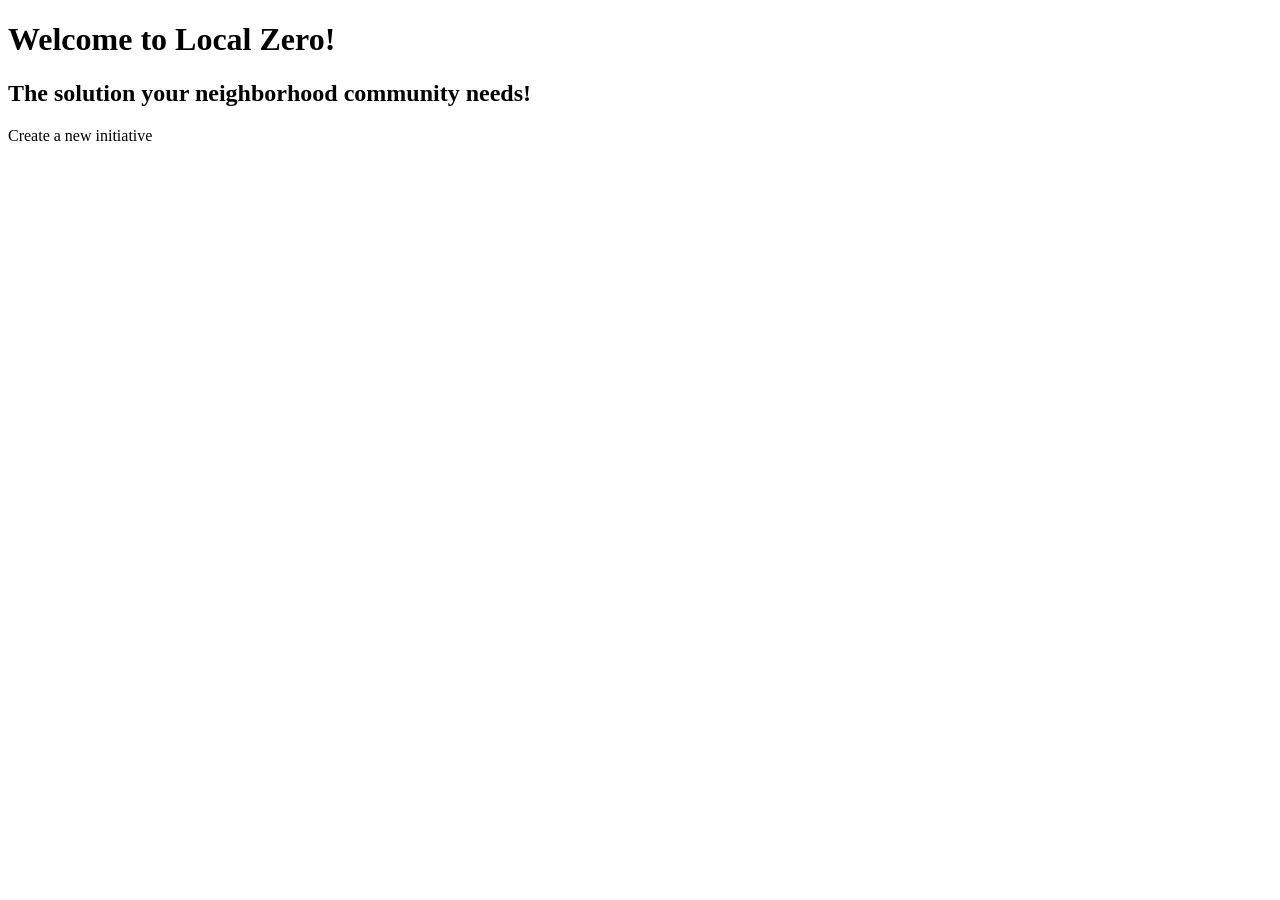
==== src/main/resources/templates/index.html @ 44fbc9cd "simple navbar for checking session cookie" ====
<!DOCTYPE html>
<html lang="en" xmlns:th="http://www.thymeleaf.org" xmlns:sec="http://www.thymeleaf.org/extras/spring-security">
<head>
    <meta charset="UTF-8">
    <meta name="viewport" content="width=device-width, initial-scale=1.0">
    <title>LocalZero - Home Page</title>
    <link rel="stylesheet" href="/styles.css">
    <link rel="stylesheet" th:href="@{/navbar.css}">
</head>
<body>
<div th:replace="~{fragments/navbar :: navbar}"></div>
<div>
    <h1>Welcome to Local Zero!</h1>
    <h2>The solution your neighborhood community needs!</h2>
    <div class="buttons">
        <div class="actions">
            <a th:href="@{/initiatives/create}" class="btn">Create a new initiative</a>
        </div>
    </div>

</div>

</body>
</html>
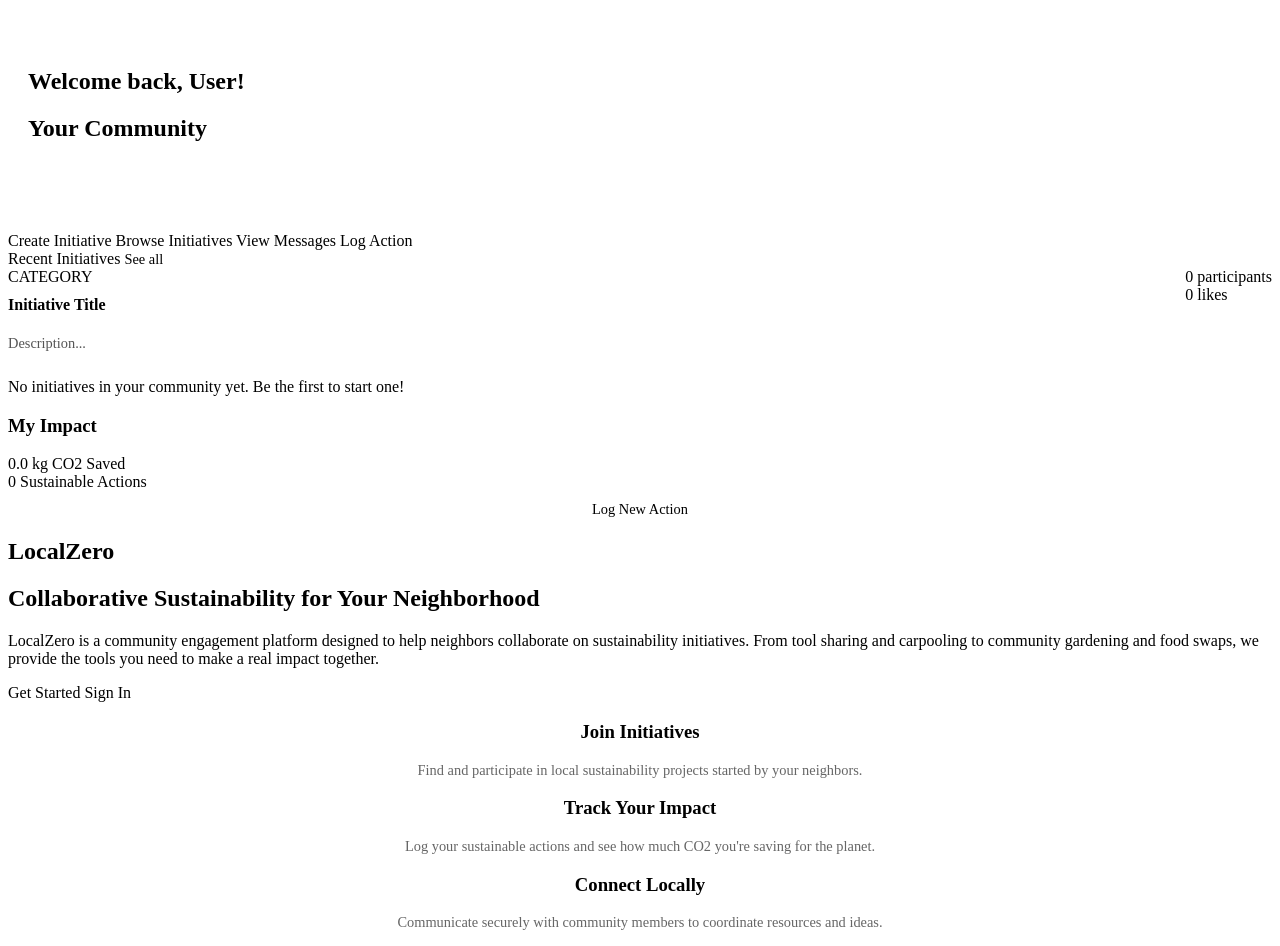
==== commit 07ce05a1: "feat(home): enhance homepage with user-specific initiatives and impact summary" ====
--- a/src/main/resources/templates/index.html
+++ b/src/main/resources/templates/index.html
@@ -4,21 +4,109 @@
     <meta charset="UTF-8">
     <meta name="viewport" content="width=device-width, initial-scale=1.0">
     <title>LocalZero - Home Page</title>
-    <link rel="stylesheet" href="/styles.css">
     <link rel="stylesheet" th:href="@{/navbar.css}">
+    <link rel="stylesheet" th:href="@{/styles.css}">
+    <link rel="stylesheet" th:href="@{/css/messaging.css}">
+    <meta name="_csrf" th:content="${_csrf.token}"/>
+    <meta name="_csrf_header" th:content="${_csrf.headerName}"/>
 </head>
 <body>
-<div th:replace="~{fragments/navbar :: navbar}"></div>
-<div>
-    <h1>Welcome to Local Zero!</h1>
-    <h2>The solution your neighborhood community needs!</h2>
-    <div class="buttons">
-        <div class="actions">
-            <a th:href="@{/initiatives/create}" class="btn">Create a new initiative</a>
+<nav th:replace="~{fragments/navbar :: navbar}"></nav>
+
+<div class="homepage-container">
+    
+    <!-- AUTHENTICATED VIEW -->
+    <div sec:authorize="isAuthenticated()">
+        <section class="hero-section" style="padding: 40px 20px; margin-bottom: 30px;">
+            <h1>Welcome back, <span th:text="${username}">User</span>!</h1>
+            <h2 th:text="${communityName}">Your Community</h2>
+        </section>
+
+        <div class="quick-actions">
+            <a th:href="@{/initiatives/create}" class="btn-primary">Create Initiative</a>
+            <a th:href="@{/initiatives}" class="btn-secondary">Browse Initiatives</a>
+            <a th:href="@{/messages/inbox}" class="btn-secondary">View Messages</a>
+            <a th:href="@{/sustainability/log}" class="btn-secondary">Log Action</a>
+        </div>
+
+        <div class="dashboard-layout">
+            <main>
+                <div class="section-title">
+                    <span>Recent Initiatives</span>
+                    <a th:href="@{/initiatives}" style="font-size: 0.9rem; color: var(--dark-green-color);">See all</a>
+                </div>
+
+                <div class="initiative-preview-list">
+                    <div th:each="initiative : ${recentInitiatives}" class="mini-initiative-card">
+                        <div style="display: flex; justify-content: space-between; align-items: flex-start;">
+                            <div>
+                                <span class="category-tag" th:text="${initiative.category}">CATEGORY</span>
+                                <h4 th:text="${initiative.title}" style="margin-top: 10px;">Initiative Title</h4>
+                                <p th:text="${#strings.abbreviate(initiative.description, 100)}" style="font-size: 0.9rem; color: #555; margin: 10px 0;">Description...</p>
+                            </div>
+                            <div class="stats" style="flex-direction: column; align-items: flex-end; gap: 5px;">
+                                <div class="metric"><span th:text="${initiative.participants.size()}">0</span> participants</div>
+                                <div class="metric"><span th:text="${initiative.likes.size()}">0</span> likes</div>
+                            </div>
+                        </div>
+                    </div>
+                    
+                    <div th:if="${#lists.isEmpty(recentInitiatives)}" class="empty-state">
+                        <p>No initiatives in your community yet. Be the first to start one!</p>
+                    </div>
+                </div>
+            </main>
+
+            <aside>
+                <div class="impact-card">
+                    <h3>My Impact</h3>
+                    <div class="impact-stat">
+                        <span class="stat-value"><span th:text="${#numbers.formatDecimal(totalCarbonSaving, 1, 1)}">0.0</span> kg</span>
+                        <span class="stat-label">CO2 Saved</span>
+                    </div>
+                    <div class="impact-stat">
+                        <span class="stat-value" th:text="${totalActions}">0</span>
+                        <span class="stat-label">Sustainable Actions</span>
+                    </div>
+                    <a th:href="@{/sustainability/log}" class="btn-primary" style="display: block; text-align: center; margin-top: 10px; font-size: 0.9rem;">Log New Action</a>
+                </div>
+            </aside>
+        </div>
+    </div>
+
+    <!-- UNAUTHENTICATED VIEW -->
+    <div sec:authorize="!isAuthenticated()">
+        <section class="hero-section">
+            <h1>LocalZero</h1>
+            <h2>Collaborative Sustainability for Your Neighborhood</h2>
+            
+            <div class="about-text">
+                <p>LocalZero is a community engagement platform designed to help neighbors collaborate on sustainability initiatives. From tool sharing and carpooling to community gardening and food swaps, we provide the tools you need to make a real impact together.</p>
+            </div>
+
+            <div class="cta-buttons">
+                <a th:href="@{/auth/register}" class="btn-primary">Get Started</a>
+                <a th:href="@{/auth/login}" class="btn-secondary">Sign In</a>
+            </div>
+        </section>
+
+        <div class="dashboard-layout" style="grid-template-columns: repeat(auto-fit, minmax(300px, 1fr));">
+            <div class="impact-card" style="text-align: center;">
+                <h3>Join Initiatives</h3>
+                <p style="font-size: 0.9rem; color: #666;">Find and participate in local sustainability projects started by your neighbors.</p>
+            </div>
+            <div class="impact-card" style="text-align: center;">
+                <h3>Track Your Impact</h3>
+                <p style="font-size: 0.9rem; color: #666;">Log your sustainable actions and see how much CO2 you're saving for the planet.</p>
+            </div>
+            <div class="impact-card" style="text-align: center;">
+                <h3>Connect Locally</h3>
+                <p style="font-size: 0.9rem; color: #666;">Communicate securely with community members to coordinate resources and ideas.</p>
+            </div>
         </div>
     </div>
 
 </div>
 
 </body>
-</html>+</html>
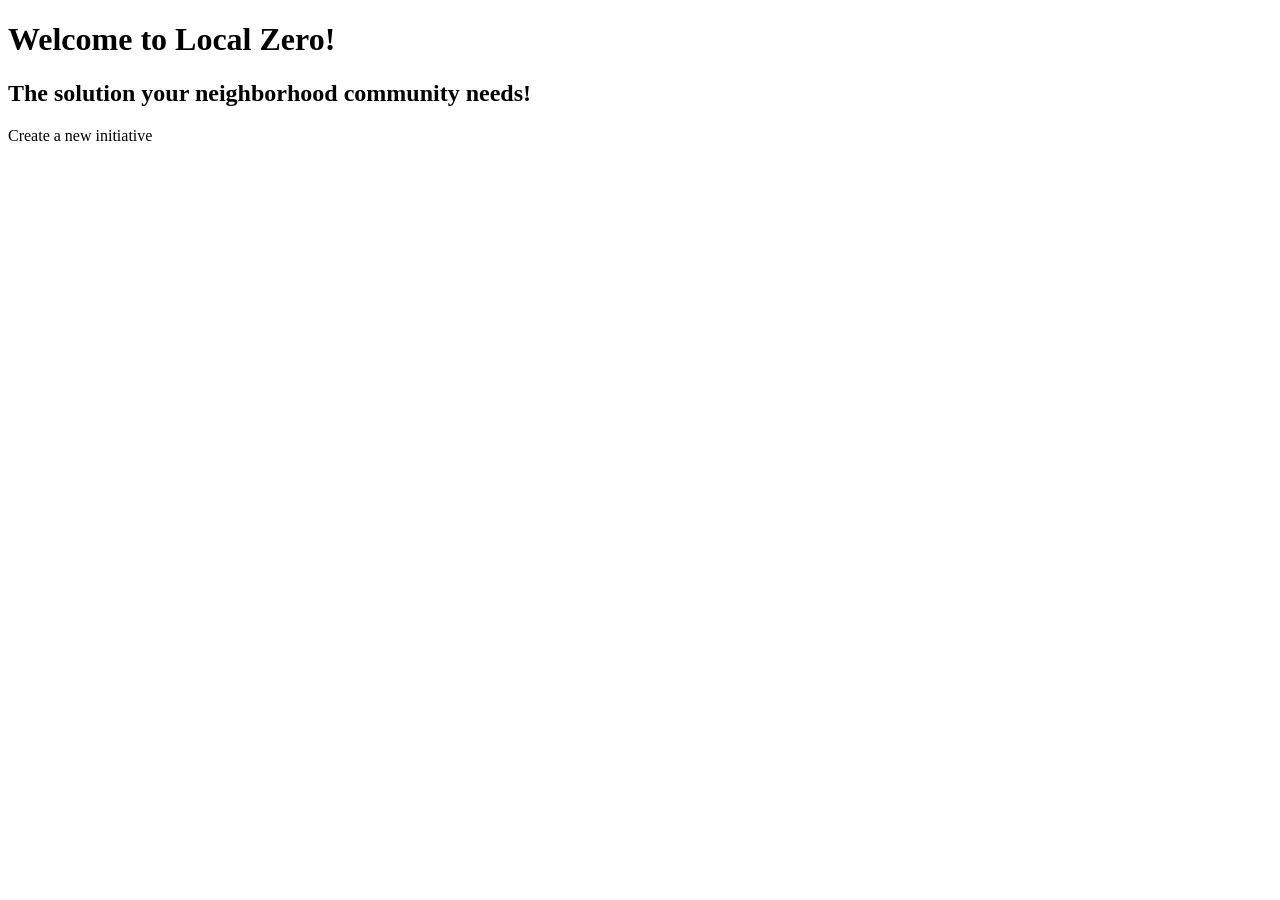
==== commit 8e023db3: "Add mark-all-read notifications and CSRF support Add end-to-end support for marking all notification" ====
--- a/src/main/resources/templates/index.html
+++ b/src/main/resources/templates/index.html
@@ -6,107 +6,22 @@
     <title>LocalZero - Home Page</title>
     <link rel="stylesheet" th:href="@{/navbar.css}">
     <link rel="stylesheet" th:href="@{/styles.css}">
-    <link rel="stylesheet" th:href="@{/css/messaging.css}">
+
     <meta name="_csrf" th:content="${_csrf.token}"/>
     <meta name="_csrf_header" th:content="${_csrf.headerName}"/>
 </head>
 <body>
 <nav th:replace="~{fragments/navbar :: navbar}"></nav>
-
-<div class="homepage-container">
-    
-    <!-- AUTHENTICATED VIEW -->
-    <div sec:authorize="isAuthenticated()">
-        <section class="hero-section" style="padding: 40px 20px; margin-bottom: 30px;">
-            <h1>Welcome back, <span th:text="${username}">User</span>!</h1>
-            <h2 th:text="${communityName}">Your Community</h2>
-        </section>
-
-        <div class="quick-actions">
-            <a th:href="@{/initiatives/create}" class="btn-primary">Create Initiative</a>
-            <a th:href="@{/initiatives}" class="btn-secondary">Browse Initiatives</a>
-            <a th:href="@{/messages/inbox}" class="btn-secondary">View Messages</a>
-            <a th:href="@{/sustainability/log}" class="btn-secondary">Log Action</a>
-        </div>
-
-        <div class="dashboard-layout">
-            <main>
-                <div class="section-title">
-                    <span>Recent Initiatives</span>
-                    <a th:href="@{/initiatives}" style="font-size: 0.9rem; color: var(--dark-green-color);">See all</a>
-                </div>
-
-                <div class="initiative-preview-list">
-                    <div th:each="initiative : ${recentInitiatives}" class="mini-initiative-card">
-                        <div style="display: flex; justify-content: space-between; align-items: flex-start;">
-                            <div>
-                                <span class="category-tag" th:text="${initiative.category}">CATEGORY</span>
-                                <h4 th:text="${initiative.title}" style="margin-top: 10px;">Initiative Title</h4>
-                                <p th:text="${#strings.abbreviate(initiative.description, 100)}" style="font-size: 0.9rem; color: #555; margin: 10px 0;">Description...</p>
-                            </div>
-                            <div class="stats" style="flex-direction: column; align-items: flex-end; gap: 5px;">
-                                <div class="metric"><span th:text="${initiative.participants.size()}">0</span> participants</div>
-                                <div class="metric"><span th:text="${initiative.likes.size()}">0</span> likes</div>
-                            </div>
-                        </div>
-                    </div>
-                    
-                    <div th:if="${#lists.isEmpty(recentInitiatives)}" class="empty-state">
-                        <p>No initiatives in your community yet. Be the first to start one!</p>
-                    </div>
-                </div>
-            </main>
-
-            <aside>
-                <div class="impact-card">
-                    <h3>My Impact</h3>
-                    <div class="impact-stat">
-                        <span class="stat-value"><span th:text="${#numbers.formatDecimal(totalCarbonSaving, 1, 1)}">0.0</span> kg</span>
-                        <span class="stat-label">CO2 Saved</span>
-                    </div>
-                    <div class="impact-stat">
-                        <span class="stat-value" th:text="${totalActions}">0</span>
-                        <span class="stat-label">Sustainable Actions</span>
-                    </div>
-                    <a th:href="@{/sustainability/log}" class="btn-primary" style="display: block; text-align: center; margin-top: 10px; font-size: 0.9rem;">Log New Action</a>
-                </div>
-            </aside>
-        </div>
-    </div>
-
-    <!-- UNAUTHENTICATED VIEW -->
-    <div sec:authorize="!isAuthenticated()">
-        <section class="hero-section">
-            <h1>LocalZero</h1>
-            <h2>Collaborative Sustainability for Your Neighborhood</h2>
-            
-            <div class="about-text">
-                <p>LocalZero is a community engagement platform designed to help neighbors collaborate on sustainability initiatives. From tool sharing and carpooling to community gardening and food swaps, we provide the tools you need to make a real impact together.</p>
-            </div>
-
-            <div class="cta-buttons">
-                <a th:href="@{/auth/register}" class="btn-primary">Get Started</a>
-                <a th:href="@{/auth/login}" class="btn-secondary">Sign In</a>
-            </div>
-        </section>
-
-        <div class="dashboard-layout" style="grid-template-columns: repeat(auto-fit, minmax(300px, 1fr));">
-            <div class="impact-card" style="text-align: center;">
-                <h3>Join Initiatives</h3>
-                <p style="font-size: 0.9rem; color: #666;">Find and participate in local sustainability projects started by your neighbors.</p>
-            </div>
-            <div class="impact-card" style="text-align: center;">
-                <h3>Track Your Impact</h3>
-                <p style="font-size: 0.9rem; color: #666;">Log your sustainable actions and see how much CO2 you're saving for the planet.</p>
-            </div>
-            <div class="impact-card" style="text-align: center;">
-                <h3>Connect Locally</h3>
-                <p style="font-size: 0.9rem; color: #666;">Communicate securely with community members to coordinate resources and ideas.</p>
-            </div>
+<div>
+    <h1>Welcome to Local Zero!</h1>
+    <h2>The solution your neighborhood community needs!</h2>
+    <div class="buttons">
+        <div class="actions">
+            <a th:href="@{/initiatives/create}" class="btn">Create a new initiative</a>
         </div>
     </div>
 
 </div>
 
 </body>
-</html>
+</html>
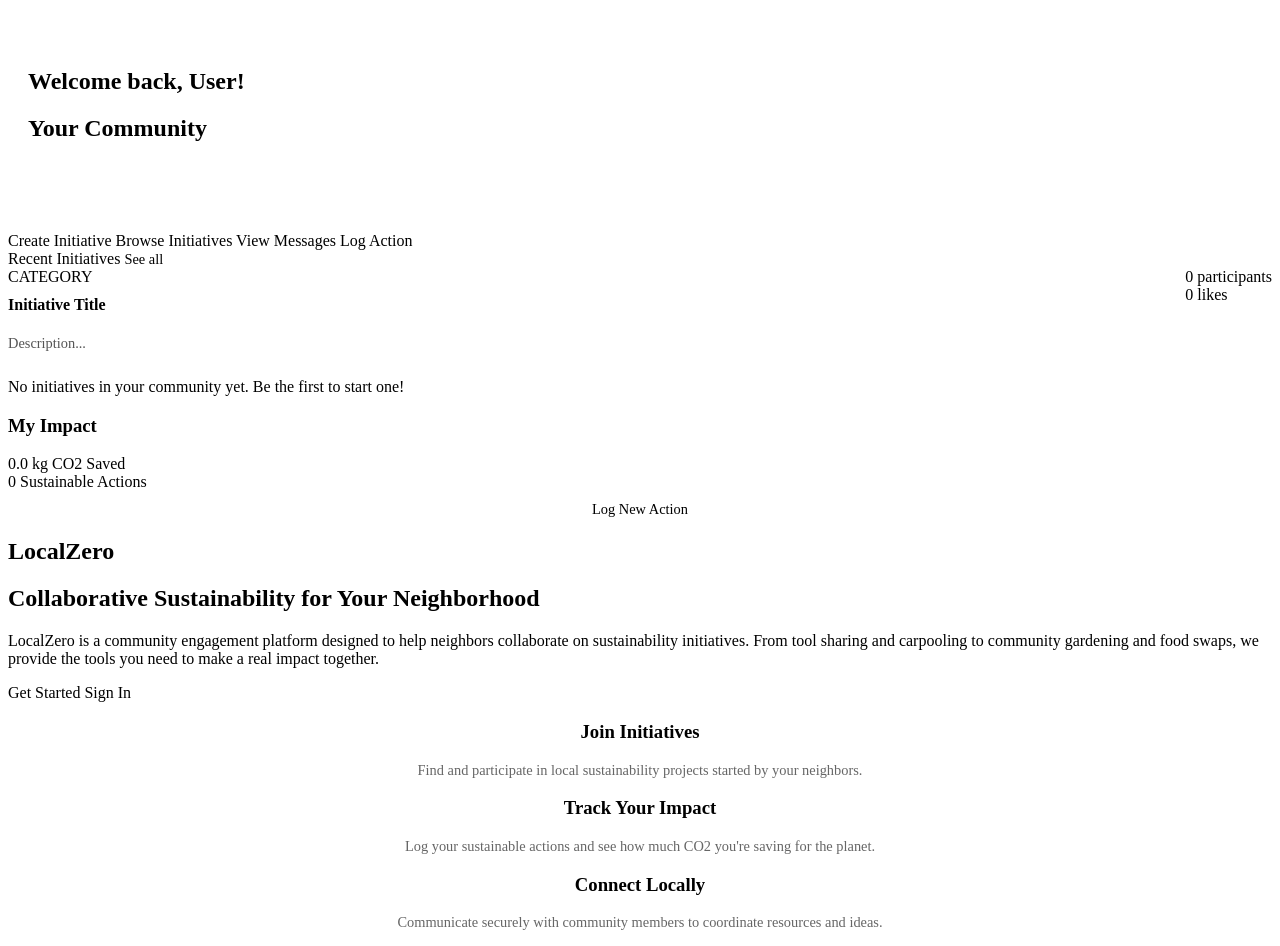
==== commit fc680d7e: "Merge branch 'dev' into notifications_frontend" ====
--- a/src/main/resources/templates/index.html
+++ b/src/main/resources/templates/index.html
@@ -6,22 +6,107 @@
     <title>LocalZero - Home Page</title>
     <link rel="stylesheet" th:href="@{/navbar.css}">
     <link rel="stylesheet" th:href="@{/styles.css}">
-
+    <link rel="stylesheet" th:href="@{/css/messaging.css}">
     <meta name="_csrf" th:content="${_csrf.token}"/>
     <meta name="_csrf_header" th:content="${_csrf.headerName}"/>
 </head>
 <body>
 <nav th:replace="~{fragments/navbar :: navbar}"></nav>
-<div>
-    <h1>Welcome to Local Zero!</h1>
-    <h2>The solution your neighborhood community needs!</h2>
-    <div class="buttons">
-        <div class="actions">
-            <a th:href="@{/initiatives/create}" class="btn">Create a new initiative</a>
+
+<div class="homepage-container">
+    
+    <!-- AUTHENTICATED VIEW -->
+    <div sec:authorize="isAuthenticated()">
+        <section class="hero-section" style="padding: 40px 20px; margin-bottom: 30px;">
+            <h1>Welcome back, <span th:text="${username}">User</span>!</h1>
+            <h2 th:text="${communityName}">Your Community</h2>
+        </section>
+
+        <div class="quick-actions">
+            <a th:href="@{/initiatives/create}" class="btn-primary">Create Initiative</a>
+            <a th:href="@{/initiatives}" class="btn-secondary">Browse Initiatives</a>
+            <a th:href="@{/messages/inbox}" class="btn-secondary">View Messages</a>
+            <a th:href="@{/sustainability/log}" class="btn-secondary">Log Action</a>
+        </div>
+
+        <div class="dashboard-layout">
+            <main>
+                <div class="section-title">
+                    <span>Recent Initiatives</span>
+                    <a th:href="@{/initiatives}" style="font-size: 0.9rem; color: var(--dark-green-color);">See all</a>
+                </div>
+
+                <div class="initiative-preview-list">
+                    <div th:each="initiative : ${recentInitiatives}" class="mini-initiative-card">
+                        <div style="display: flex; justify-content: space-between; align-items: flex-start;">
+                            <div>
+                                <span class="category-tag" th:text="${initiative.category}">CATEGORY</span>
+                                <h4 th:text="${initiative.title}" style="margin-top: 10px;">Initiative Title</h4>
+                                <p th:text="${#strings.abbreviate(initiative.description, 100)}" style="font-size: 0.9rem; color: #555; margin: 10px 0;">Description...</p>
+                            </div>
+                            <div class="stats" style="flex-direction: column; align-items: flex-end; gap: 5px;">
+                                <div class="metric"><span th:text="${initiative.participants.size()}">0</span> participants</div>
+                                <div class="metric"><span th:text="${initiative.likes.size()}">0</span> likes</div>
+                            </div>
+                        </div>
+                    </div>
+                    
+                    <div th:if="${#lists.isEmpty(recentInitiatives)}" class="empty-state">
+                        <p>No initiatives in your community yet. Be the first to start one!</p>
+                    </div>
+                </div>
+            </main>
+
+            <aside>
+                <div class="impact-card">
+                    <h3>My Impact</h3>
+                    <div class="impact-stat">
+                        <span class="stat-value"><span th:text="${#numbers.formatDecimal(totalCarbonSaving, 1, 1)}">0.0</span> kg</span>
+                        <span class="stat-label">CO2 Saved</span>
+                    </div>
+                    <div class="impact-stat">
+                        <span class="stat-value" th:text="${totalActions}">0</span>
+                        <span class="stat-label">Sustainable Actions</span>
+                    </div>
+                    <a th:href="@{/sustainability/log}" class="btn-primary" style="display: block; text-align: center; margin-top: 10px; font-size: 0.9rem;">Log New Action</a>
+                </div>
+            </aside>
+        </div>
+    </div>
+
+    <!-- UNAUTHENTICATED VIEW -->
+    <div sec:authorize="!isAuthenticated()">
+        <section class="hero-section">
+            <h1>LocalZero</h1>
+            <h2>Collaborative Sustainability for Your Neighborhood</h2>
+            
+            <div class="about-text">
+                <p>LocalZero is a community engagement platform designed to help neighbors collaborate on sustainability initiatives. From tool sharing and carpooling to community gardening and food swaps, we provide the tools you need to make a real impact together.</p>
+            </div>
+
+            <div class="cta-buttons">
+                <a th:href="@{/auth/register}" class="btn-primary">Get Started</a>
+                <a th:href="@{/auth/login}" class="btn-secondary">Sign In</a>
+            </div>
+        </section>
+
+        <div class="dashboard-layout" style="grid-template-columns: repeat(auto-fit, minmax(300px, 1fr));">
+            <div class="impact-card" style="text-align: center;">
+                <h3>Join Initiatives</h3>
+                <p style="font-size: 0.9rem; color: #666;">Find and participate in local sustainability projects started by your neighbors.</p>
+            </div>
+            <div class="impact-card" style="text-align: center;">
+                <h3>Track Your Impact</h3>
+                <p style="font-size: 0.9rem; color: #666;">Log your sustainable actions and see how much CO2 you're saving for the planet.</p>
+            </div>
+            <div class="impact-card" style="text-align: center;">
+                <h3>Connect Locally</h3>
+                <p style="font-size: 0.9rem; color: #666;">Communicate securely with community members to coordinate resources and ideas.</p>
+            </div>
         </div>
     </div>
 
 </div>
 
 </body>
-</html>+</html>
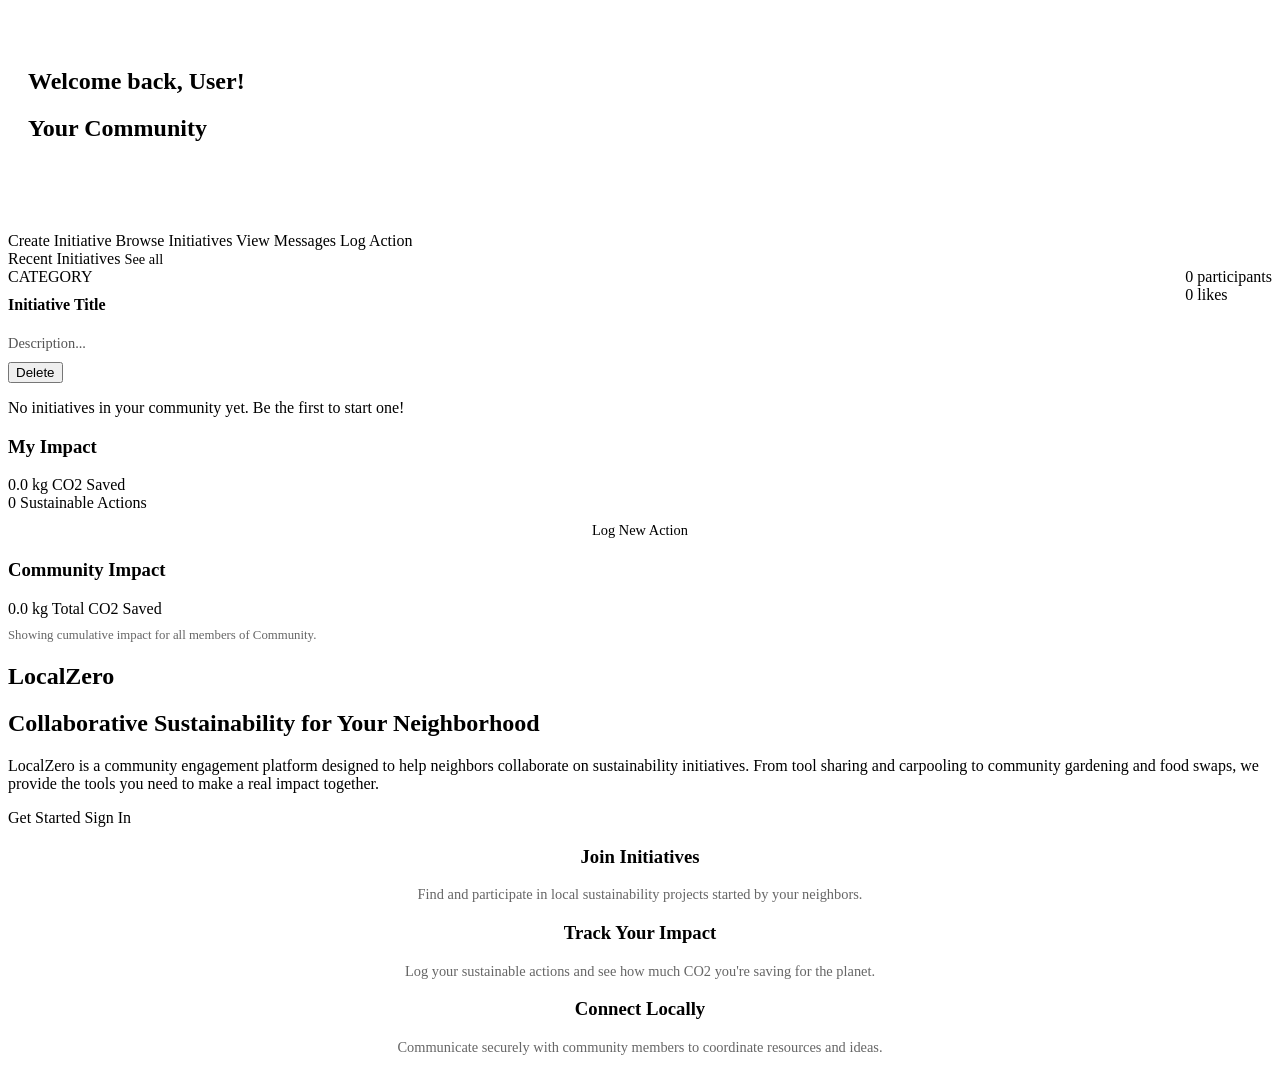
==== commit a7cca11e: "feat(messaging): implement community-wide broadcast messaging feature, fix message and initiative li" ====
--- a/src/main/resources/templates/index.html
+++ b/src/main/resources/templates/index.html
@@ -43,6 +43,12 @@
                                 <span class="category-tag" th:text="${initiative.category}">CATEGORY</span>
                                 <h4 th:text="${initiative.title}" style="margin-top: 10px;">Initiative Title</h4>
                                 <p th:text="${#strings.abbreviate(initiative.description, 100)}" style="font-size: 0.9rem; color: #555; margin: 10px 0;">Description...</p>
+                                <div class="admin-actions" th:if="${initiative.createdBy?.username == #authentication.name or (#authorization.expression('hasRole(''REPRESENTATIVE'')') and initiative.community.id == #authentication.principal.communityId)}" style="margin-top: 5px;">
+                                    <form th:action="@{/initiatives/{id}/delete(id=${initiative.id})}" method="post"
+                                          onsubmit="return confirm('Vill du verkligen ta bort detta initiativ?');">
+                                        <button type="submit" class="btn-delete-link" style="margin-left: 0;">Delete</button>
+                                    </form>
+                                </div>
                             </div>
                             <div class="stats" style="flex-direction: column; align-items: flex-end; gap: 5px;">
                                 <div class="metric"><span th:text="${initiative.participants.size()}">0</span> participants</div>
@@ -69,6 +75,15 @@
                         <span class="stat-label">Sustainable Actions</span>
                     </div>
                     <a th:href="@{/sustainability/log}" class="btn-primary" style="display: block; text-align: center; margin-top: 10px; font-size: 0.9rem;">Log New Action</a>
+                </div>
+
+                <div class="impact-card" th:if="${isRepresentative}" style="margin-top: 20px; border-color: var(--dark-green-color);">
+                    <h3>Community Impact</h3>
+                    <div class="impact-stat">
+                        <span class="stat-value" style="color: var(--dark-green-color);"><span th:text="${#numbers.formatDecimal(communityCarbonSaving, 1, 1)}">0.0</span> kg</span>
+                        <span class="stat-label">Total CO2 Saved</span>
+                    </div>
+                    <p style="font-size: 0.8rem; color: #666; margin-top: 10px;">Showing cumulative impact for all members of <span th:text="${communityName}">Community</span>.</p>
                 </div>
             </aside>
         </div>
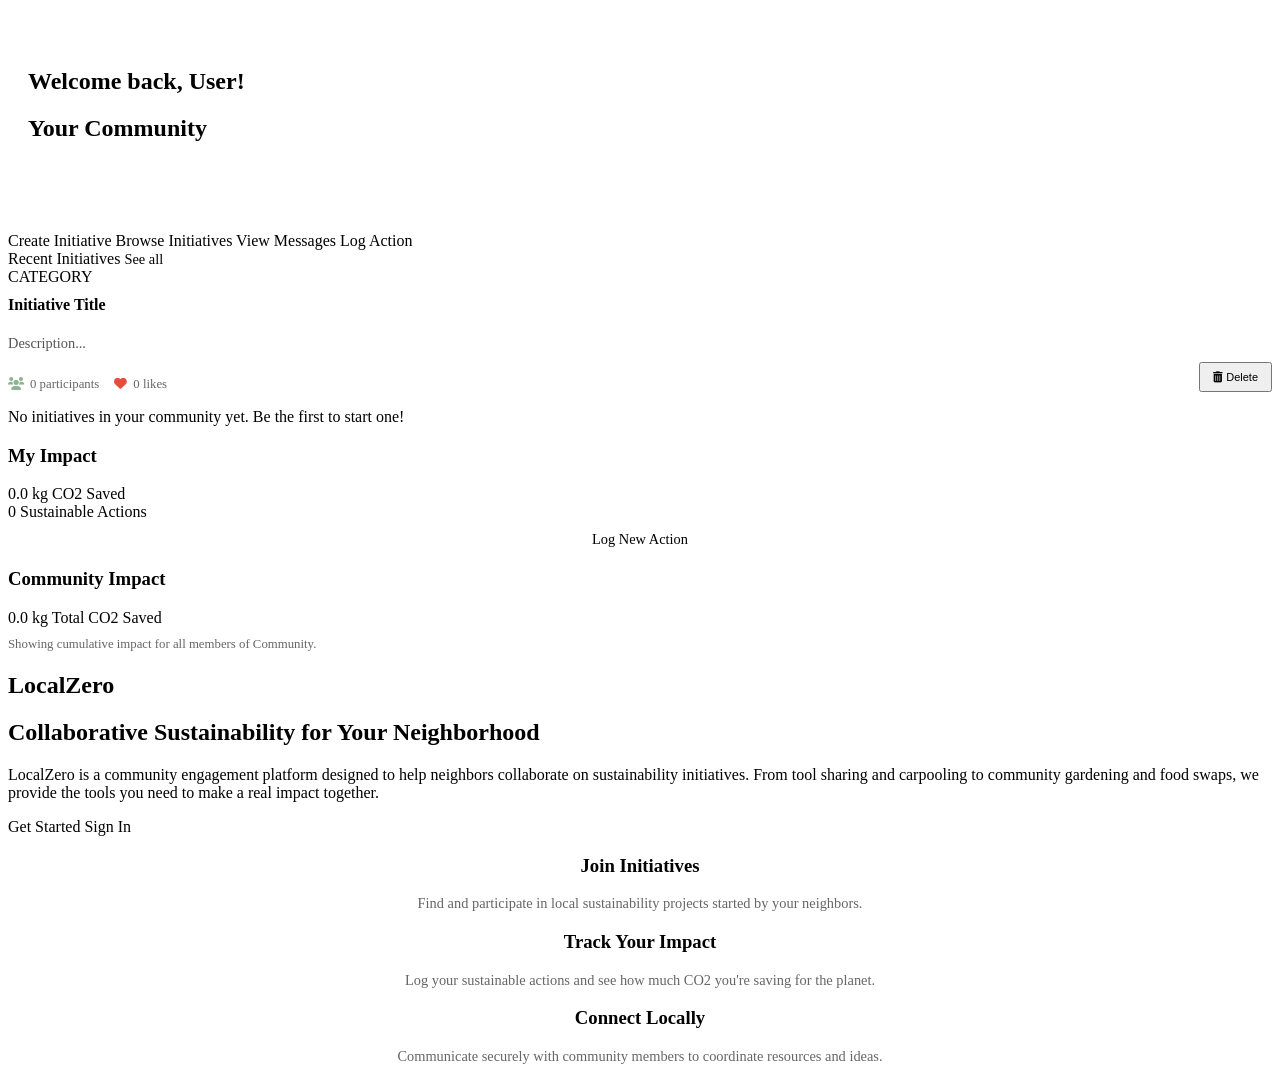
==== commit ba8af689: "feat(category): enhance category display with user-friendly names. Fix design and style bugs." ====
--- a/src/main/resources/templates/index.html
+++ b/src/main/resources/templates/index.html
@@ -4,6 +4,7 @@
     <meta charset="UTF-8">
     <meta name="viewport" content="width=device-width, initial-scale=1.0">
     <title>LocalZero - Home Page</title>
+    <link rel="stylesheet" href="https://cdnjs.cloudflare.com/ajax/libs/font-awesome/6.0.0/css/all.min.css">
     <link rel="stylesheet" th:href="@{/navbar.css}">
     <link rel="stylesheet" th:href="@{/styles.css}">
     <link rel="stylesheet" th:href="@{/css/messaging.css}">
@@ -26,7 +27,7 @@
             <a th:href="@{/initiatives/create}" class="btn-primary">Create Initiative</a>
             <a th:href="@{/initiatives}" class="btn-secondary">Browse Initiatives</a>
             <a th:href="@{/messages/inbox}" class="btn-secondary">View Messages</a>
-            <a th:href="@{/sustainability/log}" class="btn-secondary">Log Action</a>
+            <a th:href="@{/actions/log}" class="btn-secondary">Log Action</a>
         </div>
 
         <div class="dashboard-layout">
@@ -37,22 +38,38 @@
                 </div>
 
                 <div class="initiative-preview-list">
-                    <div th:each="initiative : ${recentInitiatives}" class="mini-initiative-card">
-                        <div style="display: flex; justify-content: space-between; align-items: flex-start;">
-                            <div>
-                                <span class="category-tag" th:text="${initiative.category}">CATEGORY</span>
-                                <h4 th:text="${initiative.title}" style="margin-top: 10px;">Initiative Title</h4>
-                                <p th:text="${#strings.abbreviate(initiative.description, 100)}" style="font-size: 0.9rem; color: #555; margin: 10px 0;">Description...</p>
-                                <div class="admin-actions" th:if="${initiative.createdBy?.username == #authentication.name or (#authorization.expression('hasRole(''REPRESENTATIVE'')') and initiative.community.id == #authentication.principal.communityId)}" style="margin-top: 5px;">
-                                    <form th:action="@{/initiatives/{id}/delete(id=${initiative.id})}" method="post"
-                                          onsubmit="return confirm('Vill du verkligen ta bort detta initiativ?');">
-                                        <button type="submit" class="btn-delete-link" style="margin-left: 0;">Delete</button>
-                                    </form>
+                    <div th:each="initiative : ${recentInitiatives}" 
+                         class="mini-initiative-card" 
+                         th:onclick="|window.location.href='@{/initiatives}'|">
+                        
+                        <span class="category-tag" th:text="${initiative.category.displayName}">CATEGORY</span>
+                        <h4 th:text="${initiative.title}" style="margin-top: 10px;">Initiative Title</h4>
+                        <p th:text="${#strings.abbreviate(initiative.description, 80)}" style="font-size: 0.9rem; color: #555; margin: 10px 0;">Description...</p>
+                        
+                        <div style="display: flex; justify-content: space-between; align-items: flex-end; margin-top: auto;">
+                            <div class="stats" style="display: flex; gap: 15px;">
+                                <div class="metric" style="display: flex; align-items: center; gap: 6px; font-size: 0.8rem; color: #666;">
+                                    <i class="fas fa-users" style="color: #8DB392;"></i>
+                                    <span th:text="${initiative.participants.size()} + ' participants'">0 participants</span>
+                                </div>
+                                <div class="metric" style="display: flex; align-items: center; gap: 6px; font-size: 0.8rem; color: #666;">
+                                    <i class="fas fa-heart" style="color: #e74c3c;"></i>
+                                    <span th:text="${initiative.likes.size()} + ' likes'">0 likes</span>
                                 </div>
                             </div>
-                            <div class="stats" style="flex-direction: column; align-items: flex-end; gap: 5px;">
-                                <div class="metric"><span th:text="${initiative.participants.size()}">0</span> participants</div>
-                                <div class="metric"><span th:text="${initiative.likes.size()}">0</span> likes</div>
+
+                            <!-- Admin Action (Delete) - Click propagation stopped to prevent redirection -->
+                            <div class="admin-actions" 
+                                 th:if="${initiative.createdBy?.username == #authentication.name or (#authorization.expression('hasRole(''REPRESENTATIVE'')') and initiative.community.id == #authentication.principal.communityId)}"
+                                 onclick="event.stopPropagation();">
+                                <form th:action="@{/initiatives/{id}/delete(id=${initiative.id})}" method="post"
+                                      onsubmit="return confirm('Vill du verkligen ta bort detta initiativ?');" 
+                                      style="margin: 0;">
+                                    <button type="submit" class="btn-admin-action delete" style="height: 30px; padding: 0 12px; font-size: 11px; min-width: auto;">
+                                        <i class="fas fa-trash-alt"></i>
+                                        <span>Delete</span>
+                                    </button>
+                                </form>
                             </div>
                         </div>
                     </div>
@@ -74,7 +91,7 @@
                         <span class="stat-value" th:text="${totalActions}">0</span>
                         <span class="stat-label">Sustainable Actions</span>
                     </div>
-                    <a th:href="@{/sustainability/log}" class="btn-primary" style="display: block; text-align: center; margin-top: 10px; font-size: 0.9rem;">Log New Action</a>
+                    <a th:href="@{/actions/log}" class="btn-primary" style="display: block; text-align: center; margin-top: 10px; font-size: 0.9rem;">Log New Action</a>
                 </div>
 
                 <div class="impact-card" th:if="${isRepresentative}" style="margin-top: 20px; border-color: var(--dark-green-color);">
@@ -90,7 +107,7 @@
     </div>
 
     <!-- UNAUTHENTICATED VIEW -->
-    <div sec:authorize="!isAuthenticated()">
+    <div sec:authorize="!isAuthenticated()" class="guest-landing">
         <section class="hero-section">
             <h1>LocalZero</h1>
             <h2>Collaborative Sustainability for Your Neighborhood</h2>
